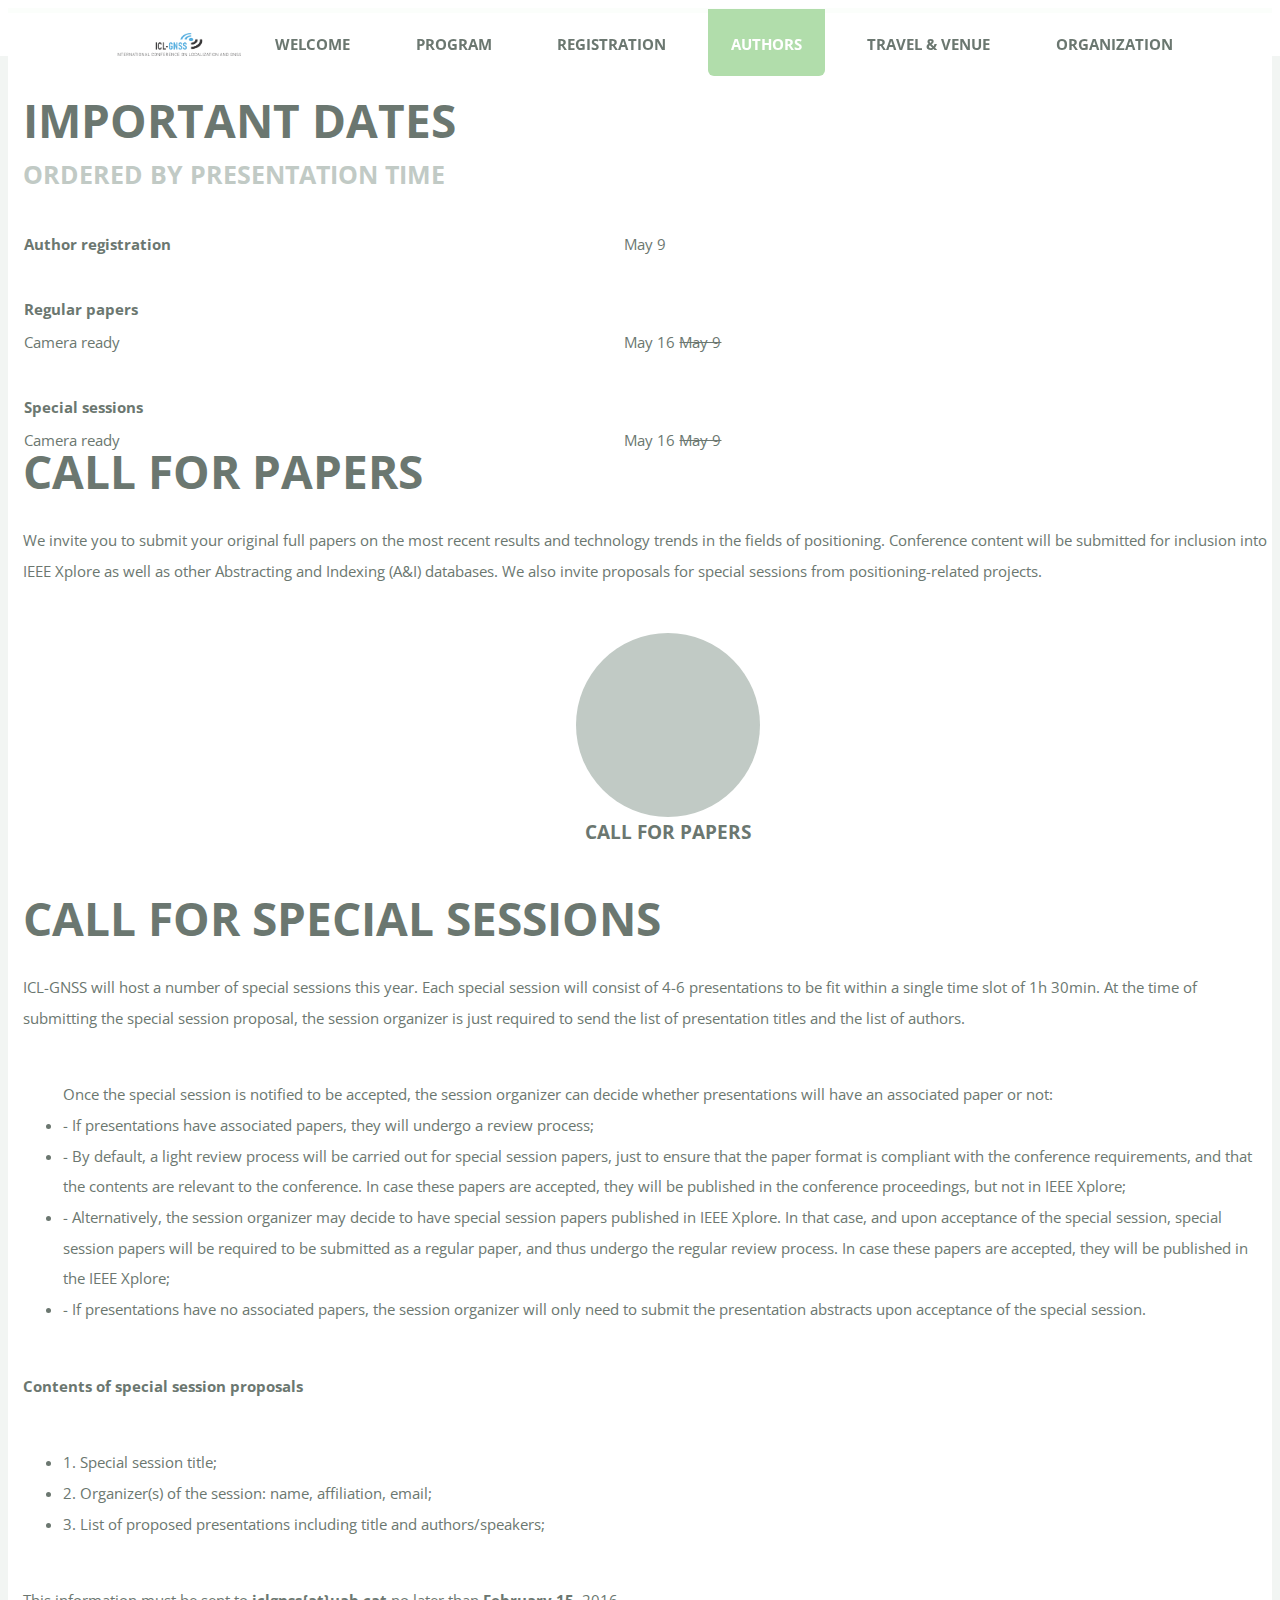
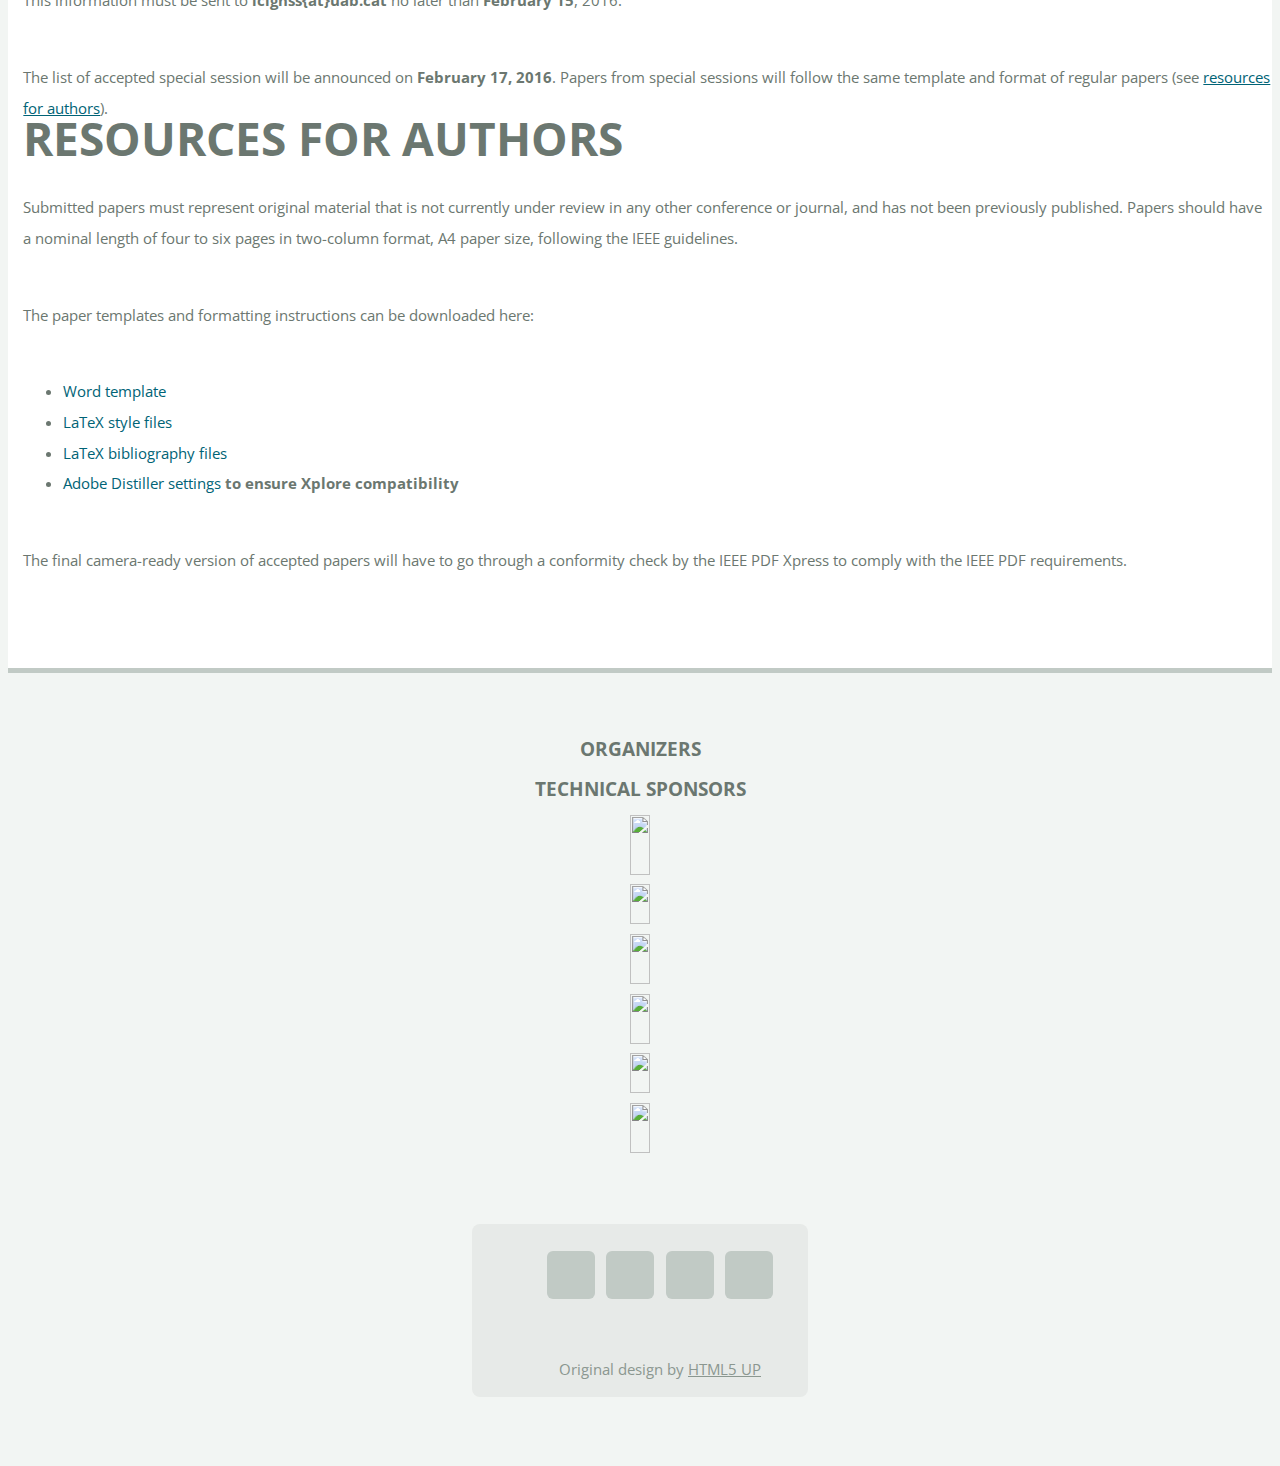
==== authors.html @ 9d4238ca "Changed website structure and solved several rougue tags" ====
<!DOCTYPE HTML>
<!--
    TXT by HTML5 UP
    html5up.net | @n33co
    Free for personal and commercial use under the CCA 3.0 license (html5up.net/license)
-->
<html>
    <head>
        <title>ICL-GNSS 2016</title>
        <meta http-equiv="content-type" content="text/html; charset=utf-8" />
        <link rel="shortcut icon" href="./images/favicon/favicon.ico" sizes="16x16 24x24 32x32 48x48 64x64 128x128 256x256">
        <meta http-equiv="cache-control" content="max-age=0" />
        <meta http-equiv="cache-control" content="no-cache" />
        <meta http-equiv="expires" content="0" />
        <meta http-equiv="expires" content="Tue, 01 Jan 1980 1:00:00 GMT" />
        <meta http-equiv="pragma" content="no-cache" />
        
        <link rel="stylesheet" href="css/skel.css" />
        
        <link rel="stylesheet" href="css/style-desktop.css" />
        <link rel="stylesheet" href="css/style.css" />
        
    </head>
    <body>

        <!-- Nav -->
        <nav id="nav" class="skel-layers-fixed">
            <ul>
                <img src='images/logo_vertical.png' id="pic">
                <li><a href="index.html">Welcome</a></li>
                <li>
                    <a href="program.html">Program</a>
                    <ul>
                        <li><a href="program.html#main">Overview</a></li>
                        <li><a href="program.html#keynotes">Keynotes</a></li>
                        <li><a href="program.html#social">Social events</a></li>
                        <li><a href="program.html#award">Award</a></li> <!-- It is possible to create even more dropdown menus-->
                    </ul>
                </li>
                <li><a href="registration.html">Registration</a></li>
                <li class="current">
                    <a href="authors.html">Authors</a>
                    <ul>
                    <li><a href="authors.html#main">Important dates</a></li>
                    <li><a href="authors.html#cfp">Call for papers</a></li>
                    <li><a href="authors.html#cfs">Call for sessions</a></li>
                    <li><a href="authors.html#res">Resources</a></li>
                    </ul>
                </li>
                <li>
                    <a href="travel.html" >Travel & Venue</a>
                    <ul>
                        <li><a href="travel.html#main">Venue</a></li>
                        <li><a href="travel.html#arriving">Arrival</a></li>
                        <li><a href="travel.html#lodging">Accommodation</a></li>
                        <li><a href="travel.html#visiting">Visiting</a></li>
                        <li><a href="travel.html#visa">Visa</a></li>
                    </ul>
                </li>
                <li>
                    <a href="organization.html" >Organization</a>
                    <ul>
                        <li><a href="organization.html#main">Committee</a></li>
                        <li><a href="organization.html#previous">Previous Editions</a></li>
                    </ul>
                </li>
            </ul>
        </nav>
        
        <!-- Main -->
        <div id="main-wrapper">
            <div id="main" class="container">

                <!-- DATES -->
                <div class="row" id="dates">
                    <div class="12u">
                        <div class="content">
                            <article class="box page-content">
                                <header>
                                    <h2>Important Dates</h2>
                                    <p> Ordered by presentation time</p>
                                </header>

            
                                <section>
                                    <table>
                                        <tr>
                                            <td> <b>Author registration</b></td>
                                            <td>May 9</td> 
                                        </tr>
                                        <tr> 
                                            <td></br></td> 
                                        </tr>
                                        <tr>
                                            <td><b>Regular papers</b></td>
                                        </tr>
                                        <tr>
                                            <td>Camera ready</td>
                                            <td>May 16 <del>May 9</del></td> 
                                        </tr>

                                        <tr> 
                                            <td></br></td> 
                                        </tr>

                                        <tr> 
                                            <td> <b>Special sessions</b> </td> 
                                        </tr>

                                        <tr>
                                            <td>Camera ready</td>
                                            <td>May 16 <del>May 9</del></td>
                                        </tr>

                                    </table>
                                </section>

                            </article>
                        </div>
                    </div>
                </div>
                <!--/ DATES -->

                <!-- CFP -->            
                <div class="row" id="cfp">
                    <div class="12u" >
                        <div class="content">
                            <article class="box page-content">
                                <header>
                                    <h2>Call For Papers</h2>
                                </header>
                            
                                <section>
                                    We invite you   to  submit  your    original    full    papers  on  the most    recent  results and 
                                    technology trends   in the fields   of positioning. Conference content will be submitted for inclusion into IEEE Xplore as well as other Abstracting and Indexing (A&I) databases.
                                    We also invite proposals for special sessions from positioning-related projects.    
                                    </br>
                                    </br>
                                    <div align="center">
                                        <ul class="special">
                                            <li>
                                                <a href="./media/CFP_ICL-GNSS2016.pdf" target="_blank" class="icon fa-file-pdf-o"><span class="label">Call For Papers</span></a><h3>Call for papers</h3>
                                            </li> <!-- fa-bullhorn -->
                                        </ul>
                                    </div>
                                </section>
                            </article>
                        </div>
                    </div>
                </div>
                <!--/ CFP -->
                            
                <!-- CFS -->
                <div class="row" id="cfs">
                    <div class="12u" >
                        <div class="content">
                            <article class="box page-content">
                                <header>
                                    <h2>Call For Special Sessions</h2>
                                </header>
                                
                                <section>
                                    <p>
                                        ICL-GNSS will host a number of special sessions this year. Each special session will consist of 4-6 presentations to be fit within a single time slot of 1h 30min. At the time of submitting the special session proposal, the session organizer is just required to send the list of presentation titles and the list of authors.
                                    </p>
                                    <p>
                                        <ul>
                                            Once the special session is notified to be accepted, the session organizer can decide whether presentations will have an associated paper or not:
                                            <li> - If presentations have associated papers, they will undergo a review process;</li>
                                            <li> - By default, a light review process will be carried out for special session papers, just to ensure that the paper format is compliant with the conference requirements, and that the contents are relevant to the conference. In case these papers are accepted, they will be published in the conference proceedings, but not in IEEE Xplore;</li> 
                                            <li> - Alternatively, the session organizer may decide to have special session papers published in IEEE Xplore. In that case, and upon acceptance of the special session, special session papers will be required to be submitted as a regular paper, and thus undergo the regular review process. In case these papers are accepted, they will be published in the IEEE Xplore;</li>
                                            <li> - If presentations have no associated papers, the session organizer will only need to submit the presentation abstracts upon acceptance of the special session.</li>
                                        </ul>                               
                                    </p>    
                                        
                                    <p>
                                        <b>Contents of special session proposals</b>
                                        <ul>
                                            <li>1. Special session title;</li>
                                            <li>2. Organizer(s) of the session: name, affiliation, email;</li>
                                            <li>3. List of proposed presentations including title and authors/speakers;</li>
                                        </ul>
                                    </p>
                                    
                                    <p>
                                        This information must be sent to <b>iclgnss{at}uab.cat</b> no later than <b>February 15</b>, 2016.
                                    </p>    
                                    <p>
                                        The list of accepted special session will be announced on <b>February 17, 2016</b>. Papers from special sessions will follow the same template and format of regular papers (see <a href="cfp.html#guidelines">resources for authors</a>).
                                    </p>
                                </section>
                            </article>
                        </div>
                    </div>
                </div>
                <!--/ CFS -->

                <!-- GUIDELINES -->
                <div class="row" id="res">
                    <div class="12u">   
                        <div class="content">
                            <article class="box page-content">
                                <header>
                                    <h2>Resources for Authors</h2>
                                </header>
                                <section>
                                    <p>
                                        Submitted papers must represent original material that is not currently under review in any other conference or journal, and has not been previously published. Papers should have a nominal length of four to six pages in two-column format, A4 paper size, following the IEEE guidelines.
                                    </p>
                                    <p>
                                        The paper templates and formatting instructions can be downloaded here:
                                    </p>
                                    <ul>
                                        <li><a class="icon fa-file-word-o" href="http://www.ieee.org/publications_standards/publications/conferences/2014_04_msw_a4_format.doc"> Word template</a></li>
                                        <li><a class="icon fa-linux" href="http://www.ieee.org/documents/IEEEtran.zip"> LaTeX style files</a></li>
                                        <li><a class="icon fa-linux" href=" http://www.ieee.org/documents/IEEEtranBST2.zip"> LaTeX bibliography files</a></li>
                                        <li><a class="icon fa-check-square-o" href="http://www.ieee.org/documents/IEEE_PDF_Create.zip"> Adobe Distiller settings</a><b> to ensure Xplore compatibility</b></li>
                                    </ul>
                                    <p>
                                        The final camera-ready version of accepted papers will have to go through a conformity check by the IEEE PDF Xpress to comply with the IEEE PDF     requirements.
                                    </p>
                                </section>
                            </article>
                        </div>
                    </div>
                </div>
                <!--/ GUIDELINES -->

            </div>
        </div>

        
        <!-- Footer -->
        <footer id="footer" class="container">
            <!-- About -->
            <div id=sponsors>
                <div class="row">
                    <div class="6u 6u(mobile)">
                        <h3>Organizers</h3>
                    </div>
                    <div class="6u 6u(mobile)">
                        <h3>Technical Sponsors</h3>
                    </div>
                </div>
                <div class="row">
                    <div class="2u 2u(mobile)">
                        <section class="box feature">
                            <!--<a href="#" class="myimage"><img src="./images/sponsors/technical_nbg.png" height="200" alt="" /></a>-->
                            <a href="http://www.uab.cat" target="_blank" class="myimage"><img src="./images/sponsors/uab_small.png" height="60" alt="" /></a>
                        </section>
                    </div>
                    <div class="2u 2u(mobile)">
                        <section class="box feature">
                            <!--<a href="#" class="myimage"><img src="./images/sponsors/technical_nbg.png" height="200" alt="" /></a>-->
                            <a href="http://www.tut.fi/en/home" target="_blank" class="myimage"><img src="./images/sponsors/tut_small.png" height="40" alt="" /></a>
                        </section>
                    </div>
                    <div class="2u 2u(mobile)">
                            <section class="box feature">
                                <a href="https://ec.europa.eu/jrc/" target="_blank" class="myimage"><img src="./images/sponsors/jrc_small.png" height="50" alt="" /></a>
                            </section>
                    </div>
                    <div class="2u 2u(mobile)">
                        <section class="box feature">
                            <!--<a href="#" class="myimage"><img src="./images/sponsors/technical_nbg.png" height="200" alt="" /></a>-->
                            <a href="http://www.ieeespain.org/" target="_blank" class="myimage"><img src="./images/sponsors/ieee_aess_small.png" height="50" alt="" /></a>
                        </section>
                    </div>
                    <div class="2u 2u(mobile)">
                        <section class="box feature">
                            <!--<a href="#" class="myimage"><img src="./images/sponsors/technical_nbg.png" height="200" alt="" /></a>-->
                            <a href="http://www.ieee.org/" target="_blank" class="myimage"><img src="./images/sponsors/ieee_small.png" height="40" alt="" /></a>
                        </section>
                    </div>
                    <div class="2u 2u(mobile)">
                        <section class="box feature">
                            <!--<a href="#" class="myimage"><img src="./images/sponsors/technical_nbg.png" height="200" alt="" /></a>-->
                            <a href="http://spcom.ieeespain.org/" target="_blank" class="myimage"><img src="./images/sponsors/ieee_spscomsoc_small.png" height="50" alt="" /></a>
                        </section>
                    </div>
                </div>
            </div>
                
            <!-- Copyright -->
            <div id="copyright">
                <ul class="contact">
                    <li><a class="icon fa-facebook" href="http://www.facebook.com/iclgnss" target="_blank"><span class="label">Facebook</span></a></li>
                    <li><a class="icon fa-twitter" href="http://www.twitter.com/iclgnss" target="_blank"><span class="label">Twitter</span></a></li>
                    <li><a class="icon fa-linkedin" href="https://www.linkedin.com/company/international-conferences-on-localization-and-gnss" target="_blank"><span class="label">Linkedin</span></a></li>
                    <li><a href="mailto:iclgnss@uab.cat?cc=jari.nurmi@tut.fi&subject=ICL%20GNSS%2016" target="_blank" class="icon fa-envelope" target="_blank"><span class="label">Email</span></a></li>
                </ul>
                <ul class="menu">
                    <li>Original design by <a href="http://html5up.net">HTML5 UP</a></li>
                </ul>
            </div>
        </footer>

    <script src="js/jquery.min.js"></script>
    <script src="js/jquery.dropotron.min.js"></script>
    <script src="js/skel.min.js"></script>
    <script src="js/skel-layers.min.js"></script>
    <script src="js/init.js"></script>

    </body>
</html>
---- css/style-desktop.css ----
/*
	TXT by HTML5 UP
	html5up.net | @n33co
	Free for personal and commercial use under the CCA 3.0 license (html5up.net/license)
*/

/*********************************************************************************/
/* Basic                                                                         */
/*********************************************************************************/

	h1, h2, h3, h4, h5, h6
	{
		margin: 0 0 0.5em 0;
	}

	h2
	{
		font-size: 1.65em;
	}

		h2.major
		{
			font-size: 1.65em;
			text-align: center;
			margin: 0 0 3em 0;
		}

			h2.major span
			{
				top: -0.775em;
				padding: 0 0.5em 0 0.5em;
			}

	h3
	{
		font-size: 1.25em;
	}

	h4
	{
		font-size: 1.65em;
	}

	/* Button */
	
		input[type="button"],
		input[type="submit"],
		input[type="reset"],
		.button
		{
			font-size: 1.25em;
			/*padding: 0.85em 1.85em;*/
		}

			input[type="button"].big,
			input[type="submit"].big,
			input[type="reset"].big,
			.button.big
			{
				font-size: 1.65em;
				padding: 0.85em 1.85em;
			}
	
	/* List */

		ul
		{
		}	
	
			ul.actions
			{
				text-align: center;
				margin: 2em 0 0 0;
			}
	
	/* Box */

		.box
		{
		}

			.box.highlight
			{
			}
			
				.box.highlight .special
				{
					margin: 0 0 4em 0;
				}

				.box.highlight h2
				{
					font-size: 3em;
					margin: 0 0 0.75em 0;
				}

				.box.highlight header > p
				{
					font-size: 1.65em;
					margin: 0 0 1.5em 0;
				}

			.box.feature
			{
				text-align: center;
			}
			
			.box.post
			{
			}

				.box.post header
				{
					margin: 0 0 2.5em 0;
				}

				.box.post h3
				{
					font-size: 3em;
					margin: 0 0 0.5em 0;
				}

				.box.post header > p
				{
					font-size: 1.65em;
					margin: 0 0 0.5em 0;
				}

				.box.post ul.meta
				{
					margin: 0 0 0.5em 0;
				}
			
			.box.post-summary
			{
			}
			
				.box.post-summary h3
				{
					line-height: 1em;
					margin: 0 0 0.75em 0;
				}

				.box.post-summary .meta
				{
					margin: 0;
					line-height: 1em;
				}

			.box.page-content
			{
			}

				.box.page-content header
				{
					margin: 0 0 2.5em 0;
				}

				.box.page-content h2
				{
					font-size: 3em;
					margin: 0 0 0.5em 0;
				}

				.box.page-content header > p
				{
					font-size: 1.65em;
					margin: 0 0 0.5em 0;
				}

				.box.page-content ul.meta
				{
					margin: 0 0 0.5em 0;
				}

/*********************************************************************************/
/* Sidebar + Content                                                             */
/*********************************************************************************/

	.sidebar
	{
		padding-top: 0.5em;
	}
	
		.homepage .sidebar
		{
			padding-top: 0;
		}

		.sidebar h2.major
		{
			text-align: left;
			margin: 0 0 1em 0;
		}
		
			.sidebar h2.major span
			{
				padding-left: 0;
			}

	.content
	{
	}

		.content-left
		{
			padding-right: 2em;
		}
	
		.content-right
		{
			padding-left: 2em;
		}

/*********************************************************************************/
/* Wrappers                                                                      */
/*********************************************************************************/

	#banner-wrapper
	{
		padding: 10em 0;
	}
	
	#main-wrapper
	{
		border-top-width: 0px;
		border-bottom-width: 0px;
	}
	
/*********************************************************************************/
/* Header                                                                        */
/*********************************************************************************/

	#header
	{
		text-align: center;
		font-size: 2em;
		font-family: 'Open Sans Condensed', sans-serif;
		font-weight: 700;
		text-transform: uppercase;
		padding: 3em 0 2em 0;
		background: #fff;
		margin: 0 auto;
	}

		#header .logo
		{
			position: relative;
			text-align: center;
		}

			#header .logo div
			{
				background: #fff;
				position: relative;
				display: inline-block;
				padding: 0 0em 0 0em;
			}
		
			#header .logo h1,
			#header .logo p
			{
				display: inline;
			}
			
			#header .logo p
			{
				color: #C1CAC5;
			}

	#pic {	    
	    width: 10%; /* image width */
	    height: 10%; /* image height */
	    margin-top: 0.4em;
	    display: inline-block; /* so that it behaves like the img element */
	}

/*********************************************************************************/
/* Nav                                                                           */
/*********************************************************************************/

	#nav
	{
		position: fixed;
		top: 0;
		left: 0;
		z-index: 1000;
		background-color: rgba(255,255,255,0.95);
		background-image: url('images/overlay.png');
		width: 100%;
		height: 3.65em;
		line-height: 3.65em;
		text-align: center;
		font-family: 'Open Sans Condensed', sans-serif;
		font-weight: 700;
		text-transform: uppercase;
		cursor: default;
	}

		#nav ul
		{
			position: relative;
			z-index: 1001;
		}
	
		#nav li
		{
			display: inline-block;
			margin: 0 0.5em 0 0.5em;
			top: 0;
			position: relative;
			-moz-transition: top .15s ease-in-out;
			-webkit-transition: top .15s ease-in-out;
			-o-transition: top .15s ease-in-out;
			-ms-transition: top .15s ease-in-out;
			transition: top .15s ease-in-out;
		}

			#nav li > ul
			{
				display: none;
			}

			#nav li a,
			#nav li span
			{
				position: relative;
				display: block;
				text-decoration: none;
				color: #6b7770;
				top: -6px;
				padding: 8px 1.5em 0.2em 1.5em;
				border-bottom-left-radius: 6px;
				border-bottom-right-radius: 6px;
				outline: 0;
				-moz-transition: background-color .075s ease-in-out, color .075s ease-in-out;
				-webkit-transition: background-color .075s ease-in-out, color .075s ease-in-out;
				-o-transition: background-color .075s ease-in-out, color .075s ease-in-out;
				-ms-transition: background-color .075s ease-in-out, color .075s ease-in-out;
				transition: background-color .075s ease-in-out, color .075s ease-in-out;
			}

			#nav li:hover,
			#nav li.active
			{
				top: 3px;
			}

				#nav li:hover a,
				#nav li:hover span,
				#nav li.active a,
				#nav li.active span
				{
					background: #C1CAC5;
					color: #fff;
				}

			#nav li.current
			{
			}

				#nav li.current a
				{
					background: #b1ddab;
					color: #fff;
				}

	.dropotron
	{
		background: #6B7770;
		color: #fff;
		border-radius: 6px;
		line-height: 2.75em;
		text-align: center;
		font-family: 'Open Sans Condensed', sans-serif;
		font-weight: 700;
		text-transform: uppercase;
		padding: 1em 0;
		text-align: left;
		min-width: 14em;
		margin-top: -1em;
		box-shadow: 0 1em 2em 0 rgba(0,0,0,0.1);
	}
	
		.dropotron li
		{
		}
		
			.dropotron li > a,
			.dropotron li > span
			{
				display: block;
				color: #D7DAD8;
				text-decoration: none;
				padding: 0 1.25em;
			}

			.dropotron li:hover > a,
			.dropotron li:hover > span,
			.dropotron li.active > a,
			.dropotron li.active > span
			{
				color: #fff;
				background: #7B8780;
			}

			.dropotron li:first-child
			{
				border-top: 0;
			}
			
		.dropotron.level-0
		{
			margin-top: 1em;
			font-size: 0.9em;
		}
		
			.dropotron.level-0:before
			{
				content: '';
				position: absolute;
				left: 50%;
				margin-left: -1em;
				top: -0.65em;
				border-bottom: solid 1em #6B7770;
				border-left: solid 1em transparent;
				border-right: solid 1em transparent;
			}

/*********************************************************************************/
/* Banner                                                                        */
/*********************************************************************************/

	#banner
	/*{
		padding: 4em 0 3.5em 0;
	}*/
	
		#banner h2
		{
			font-size: 2.75em;
			margin: 0 0 0.75em 0;
		}
		
		#banner p
		{
			font-size: 1.35em;
			margin: 0 0 1.25em 0;
		}

		#banner .button
		{
			font-size: 1.5em;
		}

/*********************************************************************************/
/* Main                                                                          */
/*********************************************************************************/

	#main
	{
		padding: 6em 0 6em 0;
	}

/*********************************************************************************/
/* Footer                                                                        */
/*********************************************************************************/

	#footer
	{
		text-align: center;
		padding: 4em 0 4em 0;
	}
	
		#footer h2.major
		{
			margin: 0 0 1em 0;
		}		

/*********************************************************************************/
/* Copyright                                                                     */
/*********************************************************************************/

	#copyright
	{
		margin: 4em 0 0 0;
	}
---- css/style.css ----
@charset 'UTF-8';
@import url("font-awesome.min.css");
@import url("http://fonts.googleapis.com/css?family=Open+Sans:400,400italic,700,700italic|Open+Sans+Condensed:700");

/*
	TXT by HTML5 UP
	html5up.net | @n33co
	Free for personal and commercial use under the CCA 3.0 license (html5up.net/license)
*/

/*********************************************************************************/
/* Basic                                                                         */
/*********************************************************************************/

	body
	{
		background: #f2f5f3;
	}

		body.is-loading *
		{
			-moz-transition: none !important;
			-webkit-transition: none !important;
			-o-transition: none !important;
			-ms-transition: none !important;
			transition: none !important;
			-moz-animation: none !important;
			-webkit-animation: none !important;
			-o-animation: none !important;
			-ms-animation: none !important;
			animation: none !important;
		}

	body,input,textarea,select
	{
		font-family: 'Open Sans', sans-serif;
		font-weight: 400;
		color: #6b7770;
		font-size: 11.5pt;
		line-height: 2em;
	}

	h1, h2, h3, h4, h5, h6
	{
		font-family: 'Open Sans Condensed', sans-serif;
		font-weight: 700;
		text-transform: uppercase;
		color: #6b7770;
	}

	h1 a, h2 a, h3 a, h4 a, h5 a, h6 a
	{
		text-decoration: none;
		color: inherit;
	}


	h2.major
	{
		position: relative;
		border-top: solid 5px #e7eae8;
	}

		h2.major span
		{
			background: #fff;
			position: relative;
			display: inline-block;
		}
		
	a
	{
		color: #006376;
		text-decoration: underline;
	}

		a:hover
		{
			text-decoration: none;
		}

	b, strong
	{
		font-weight: 700;
		color: #6b7770;
	}

	i, em
	{
		font-style: italic;
	}

	br.clear
	{
		clear: both;
	}

	sub
	{
		position: relative;
		top: 0.5em;
		font-size: 0.8em;
	}

	sup
	{
		position: relative;
		top: -0.5em;
		font-size: 0.8em;
	}

	hr
	{
		border: 0;
		border-top: solid 2px #E7EAE8;
		margin: 0 0 3em 0;
	}

	blockquote
	{
		border-left: solid 5px #E7EAE8;
		padding: 1em 0 1em 1.5em;
		font-style: italic;
	}

	p, ul, ol, dl, table
	{
		margin-bottom: 3em;
	}

	/* Section/Article */

		section,
		article
		{
			margin-bottom: 6em;
		}

		section > :last-child,
		article > :last-child
		{
			margin-bottom: 0;
		}

		section:last-child,
		article:last-child
		{
			margin-bottom: 0;
		}

		header > p
		{
			display: block;
			font-family: 'Open Sans Condensed', sans-serif;
			font-weight: 700;
			text-transform: uppercase;
			color: #c1cac5;
		}

	/* Image */

		.image
		{
			position: relative;
			display: inline-block;
			border-radius: 8px;
		}

			.image img
			{
				display: block;
				width: 100%;
				border-radius: 8px;
			}

			.image:before
			{
				content: '';
				position: absolute;
				left: 0;
				top: 0;
				width: 100%;
				height: 100%;
				background: url('images/overlay.png');
				border-radius: 8px;
			}

			.image.fit
			{
				display: block;
				width: 100%;
			}

            .image.bio
			{
				width: 14em;
                float: left;
				margin: 0em 2em 2em 0em;
			}

			.image.featured
			{
				display: block;
				width: 100%;
				margin: 0 0 2em 0;
			}

			.image.left
			{
				float: left;
				margin: 0 2em 2em 0;
			}

			.image.centered
			{
				display: block;
				margin: 0 0 2em 0;
			}

				.image.centered img
				{
					margin: 0 auto;
					width: auto;
				}
	/* Image */

		.myimage
		{
			position: relative;
			display: inline-block;
			border-radius: 8px;

		}

			.myimage img
			{
				display: block;
				margin: auto;
				width: 100%;
			}
			

	/* Button */

		input[type="button"],
		input[type="submit"],
		input[type="reset"],
		.button
		{
			-webkit-appearance: none;
			display: inline-block;
			font-family: 'Open Sans Condensed', sans-serif;
			font-weight: 700;
			text-transform: uppercase;
			text-decoration: none;
			background: #b1ddab;
			color: #fff;
			border: 0;
			line-height: 1em;
			border-radius: 8px;
			outline: 0;
			cursor: pointer;
			-moz-transition: background-color .2s ease-in-out;
			-webkit-transition: background-color .2s ease-in-out;
			-o-transition: background-color .2s ease-in-out;
			-ms-transition: background-color .2s ease-in-out;
			transition: background-color .2s ease-in-out;
			padding: 0.3em 1.0em;
		}

			input[type="button"]:hover,
			input[type="submit"]:hover,
			input[type="reset"]:hover,
			.button:hover
			{
				background: #c1edbb;
			}

			input[type="button"]:active,
			input[type="submit"]:active,
			input[type="reset"]:active,
			.button:active
			{
				background: #a1cd9b;
			}

			input[type="button"].alt,
			input[type="submit"].alt,
			input[type="reset"].alt,
			.button.alt
			{
				background: #c1cac5;
			}

				input[type="button"].alt:hover,
				input[type="submit"].alt:hover,
				input[type="reset"].alt:hover,
				.button.alt:hover
				{
					background: #ccd5d0;
				}

				input[type="button"].alt:active,
				input[type="submit"].alt:active,
				input[type="reset"].alt:active,
				.button.alt:active
				{
					background: #b1bab5;
				}

	/* List */

		ul.default
		{
			list-style: disc;
			padding-left: 1em;
		}

			ul.default li
			{
				padding-left: 0.5em;
			}

		ul.divided
		{
		}

			ul.divided > li
			{
				border-top: solid 2px #e7eae8;
				padding-top: 2.35em;
				margin-top: 2.35em;
			}

			ul.divided > li:first-child
			{
				border-top: 0;
				padding-top: 0;
				margin-top: 0;
			}

		ul.actions
		{
		}

			ul.actions li
			{
				display: inline-block;
				margin: 0 0 0 1em;
			}

				ul.actions li:first-child
				{
					margin-left: 0;
				}

		ul.contact
		{
			cursor: default;
		}

			ul.contact li
			{
				position: relative;
				display: inline-block;
				margin: 0 0.25em 0 0.25em;
				top: 0;
				-moz-transition: top .15s ease-in-out;
				-webkit-transition: top .15s ease-in-out;
				-o-transition: top .15s ease-in-out;
				-ms-transition: top .15s ease-in-out;
				transition: top .15s ease-in-out;
			}

				ul.contact li a
				{
					display: block;
					position: relative;
					width: 48px;
					height: 48px;
					border-radius: 6px;
					outline: 0;
					-moz-transition: background-color .2s ease-in-out;
					-webkit-transition: background-color .2s ease-in-out;
					-o-transition: background-color .2s ease-in-out;
					-ms-transition: background-color .2s ease-in-out;
					transition: background-color .2s ease-in-out;
					background: #c1cac5;
					text-align: center;
				}

					ul.contact li a:before
					{
						color: #f2f5f3;
						font-size: 32px;
						line-height: 48px;
					}

				ul.contact li:hover a.fa-facebook		{ background-color: #3C5A98; }
				ul.contact li:hover a.fa-twitter		{ background-color: #2DAAE4; }
				ul.contact li:hover a.fa-dribbble		{ background-color: #C4376B; }
				ul.contact li:hover a.fa-linkedin		{ background-color: #006599; }
				ul.contact li:hover a.fa-instagram		{ background-color: #2E5E86; }
				ul.contact li:hover a.fa-google-plus	{ background-color: #DA2713; }

				ul.contact li:hover
				{
					top: -5px;
				}

				ul.contact li:active
				{
					top: 0;
				}

		ul.special
		{
			cursor: default;
		}

			ul.special li
			{
				position: relative;
				display: inline-block;
				margin: 0 1.5em 0 1.5em;
				top: 0;
				-moz-transition: top .15s ease-in-out;
				-webkit-transition: top .15s ease-in-out;
				-o-transition: top .15s ease-in-out;
				-ms-transition: top .15s ease-in-out;
				transition: top .15s ease-in-out;
			}

				ul.special li:hover
				{
					top: -10px;
				}

					ul.special li:hover a
					{
						background: #b9d2ce;
					}

				ul.special a
				{
					display: block;
					position: relative;
					background: #c1cac5;
					width: 12em;
					height: 12em;
					border-radius: 6em;
					outline: 0;
					-moz-transition: background-color .2s ease-in-out;
					-webkit-transition: background-color .2s ease-in-out;
					-o-transition: background-color .2s ease-in-out;
					-ms-transition: background-color .2s ease-in-out;
					transition: background-color .2s ease-in-out;
				}

					ul.special a:before
					{
						position: absolute;
						width: 128px;
						height: 128px;
						font-size: 96px;
						line-height: 128px;
						left: 50%;
						top: 50%;
						margin-top: -64px;
						margin-left: -64px;
						color: #fff;
						text-align: center;
					}

		ul.meta
		{
			font-size: 0.85em;
			color: #a1aaa5;
		}

			ul.meta li
			{
				position: relative;
				display: inline-block;
				margin-left: 1em;
			}

				ul.meta li a
				{
					color: inherit;
					outline: 0;
				}

			ul.meta li:first-child
			{
				margin-left: 0;
			}

			ul.meta li:before
			{
				opacity: 0.5;
				cursor: default;
				margin-right: 0.5em;
			}

		ul.menu li
		{
			border-left: solid 1px #E7EAE8;
			display: inline-block;
			padding: 0 0 0 0.75em;
			margin: 0 0 0 0.75em;
		}

			ul.menu li:first-child
			{
				border-left: 0;
				margin-left: 0;
				padding-left: 0;
			}

		ol
		{
		}

			ol.default
			{
				list-style: decimal;
				padding-left: 1.25em;
			}

				ol.default li
				{
					padding-left: 0.25em;
				}

	/* Forms */

		form
		{
		}

			form label
			{
				display: block;
				margin: 0 0 1em 0;
				font-family: 'Open Sans Condensed', sans-serif;
				font-weight: 700;
				text-transform: uppercase;
				color: #6b7770;
			}

			form input[type="text"],
			form input[type="email"],
			form input[type="password"],
			form select,
			form textarea
			{
				-webkit-appearance: none;
				display: block;
				width: 100%;
				border-radius: 8px;
				border: solid 2px #E7EAE8;
			}

				form input[type="text"]:focus,
				form input[type="email"]:focus,
				form input[type="password"]:focus,
				form select:focus,
				form textarea:focus
				{
					border-color: #a1cd9b;
				}

			form input[type="text"],
			form input[type="email"],
			form input[type="password"],
			form select
			{
				line-height: 3em;
				padding: 0 1em;
			}

			form textarea
			{
				min-height: 9em;
				padding: 1em;
			}

			form .formerize-placeholder
			{
				color: #555 !important;
			}

			form ::-webkit-input-placeholder
			{
				color: #555 !important;
			}

			form :-moz-placeholder
			{
				color: #555 !important;
			}

			form ::-moz-placeholder
			{
				color: #555 !important;
			}

			form :-ms-input-placeholder
			{
				color: #555 !important;
			}

			form ::-moz-focus-inner
			{
				border: 0;
			}

	/* Tables */

		table
		{
			width: 100%;
		}

			table.default
			{
				width: 100%;
			}

				table.default tr
				{
					border-top: solid 2px #E7EAE8;
				}

					table.default tr:first-child
					{
						border-top: 0;
					}

				table.default td
				{
					padding: 0.5em 1em 0.5em 1em;
				}

				table.default th
				{
					text-align: left;
					padding: 0.5em 1em 0.5em 1em;
					margin: 0 0 1em 0;
					font-family: 'Open Sans Condensed', sans-serif;
					font-weight: 700;
					text-transform: uppercase;
					color: #6b7770;
				}

				table.default thead
				{
					background: #E7EAE8;
					color: #fff;
				}

				table.default tfoot
				{
				}

				table.default tbody
				{
				}

	/* Box */

		.box
		{
		}

			.box.highlight
			{
				text-align: center;
			}

			.box.features
			{
			}

			.box.feature
			{
			}

			.box.blog
			{
			}

			.box.post
			{
			}

			.box.post-summary
			{
			}

			.box.page-content
			{
			margin: 0em 0em 0em 1em;
			}
			
			
	/* Table*/
	table {
		border-collapse: collapse;
		width: 80%;
	}

	/* tr {
		border-top: 0px solid #ccc;
		border-bottom: 1px solid #ccc;
	}

	th {
		text-align: left;    
	}*/	

/*********************************************************************************/
/* Icons                                                                         */
/*********************************************************************************/

	.icon {
		position: relative;
		text-decoration: none;
	}

		.icon:before {
			-moz-osx-font-smoothing: grayscale;
			-webkit-font-smoothing: antialiased;
			font-family: FontAwesome;
			font-style: normal;
			font-weight: normal;
			text-transform: none !important;
		}

		.icon > .label {
			display: none;
		}

/*********************************************************************************/
/* Sidebar + Content                                                             */
/*********************************************************************************/

	.sidebar
	{
	}

	.content
	{
	}

/*********************************************************************************/
/* Wrappers                                                                      */
/*********************************************************************************/

	#banner-wrapper
	{
		position: relative;
		background-image:			url('images/overlay.png'),	url('images/overlay.png'),	url('../images/banner.jpg');
		background-position:		top left,					top left,					center center;
		background-repeat:			repeat,						repeat,						no-repeat;
		background-size:			auto,						auto,						cover;
		z-index: 1;
	}

	#main-wrapper
	{
		background: #fff;
		border-top: solid 5px #b1ddab;
		border-bottom: solid 5px #c1cac5;
	}

/*********************************************************************************/
/* Header                                                                        */
/*********************************************************************************/

	#header
	{
	}

/*********************************************************************************/
/* Nav                                                                           */
/*********************************************************************************/

	#nav
	{
	}

/*********************************************************************************/
/* Banner                                                                        */
/*********************************************************************************/

	#banner
	{
		position: 				relative;
		background-color:		rgba(21,28,23,0.85);
		background-image:		url('images/overlay.png'),	url('images/highlight.png');
		background-position:	top left,					center center;
		background-size:		auto,						100% 250%;
		background-repeat:		repeat,						no-repeat;
		text-align: 		    center;
		padding: 			    1.25em 0 1.25em 0;
		margin: 				0;
	}

		#banner h2
		{
			color: #fff;
		}

		#banner p
		{
			display: block;
			font-family: 'Open Sans Condensed', sans-serif;
			font-weight: 700;
			text-transform: uppercase;
			color: #575d59;
		}

		#banner .button
		{
			color: #b4b7b5;
			background: transparent !important;
			border: solid 4px #575d59;
			border-color: rgba(87, 93, 89, 0.35);
			border-radius: 16px;
			-moz-transition: border-color .2s ease-in-out, color .2s ease-in-out;
			-webkit-transition: border-color .2s ease-in-out, color .2s ease-in-out;
			-o-transition: border-color .2s ease-in-out, color .2s ease-in-out;
			-ms-transition: border-color .2s ease-in-out, color .2s ease-in-out;
			transition: border-color .2s ease-in-out, color .2s ease-in-out;
		}

			#banner .button:hover
			{
				color: #e4e7e5;
				border-color: rgba(87, 93, 89, 0.75);
			}

			#banner .button:active
			{
				color: #fff;
				border-color: rgba(97, 103, 99, 1.0);
			}


/*********************************************************************************/
/* Main                                                                          */
/*********************************************************************************/

	#main
	{
	}

/*********************************************************************************/
/* Footer                                                                        */
/*********************************************************************************/

	#footer
	{
	}

		#footer a
		{
			color: inherit;
		}

		#footer h2.major span
		{
			background: #f2f5f3;
		}

/*********************************************************************************/
/* Copyright                                                                     */
/*********************************************************************************/

	#copyright
	{
		display: inline-block;
		background: #e7eae8;
		padding: 0.75em 2em 0.75em 2em;
		border-radius: 8px;
		color: #8b9790;
	}

		#copyright a
		{
			color: inherit;
		}

		#copyright .menu
		{
			margin: 0;
		}

			#copyright .menu li
			{
				border-color: #C1CAC5;
				border-width: 2px;
				line-height: 1em;
			}
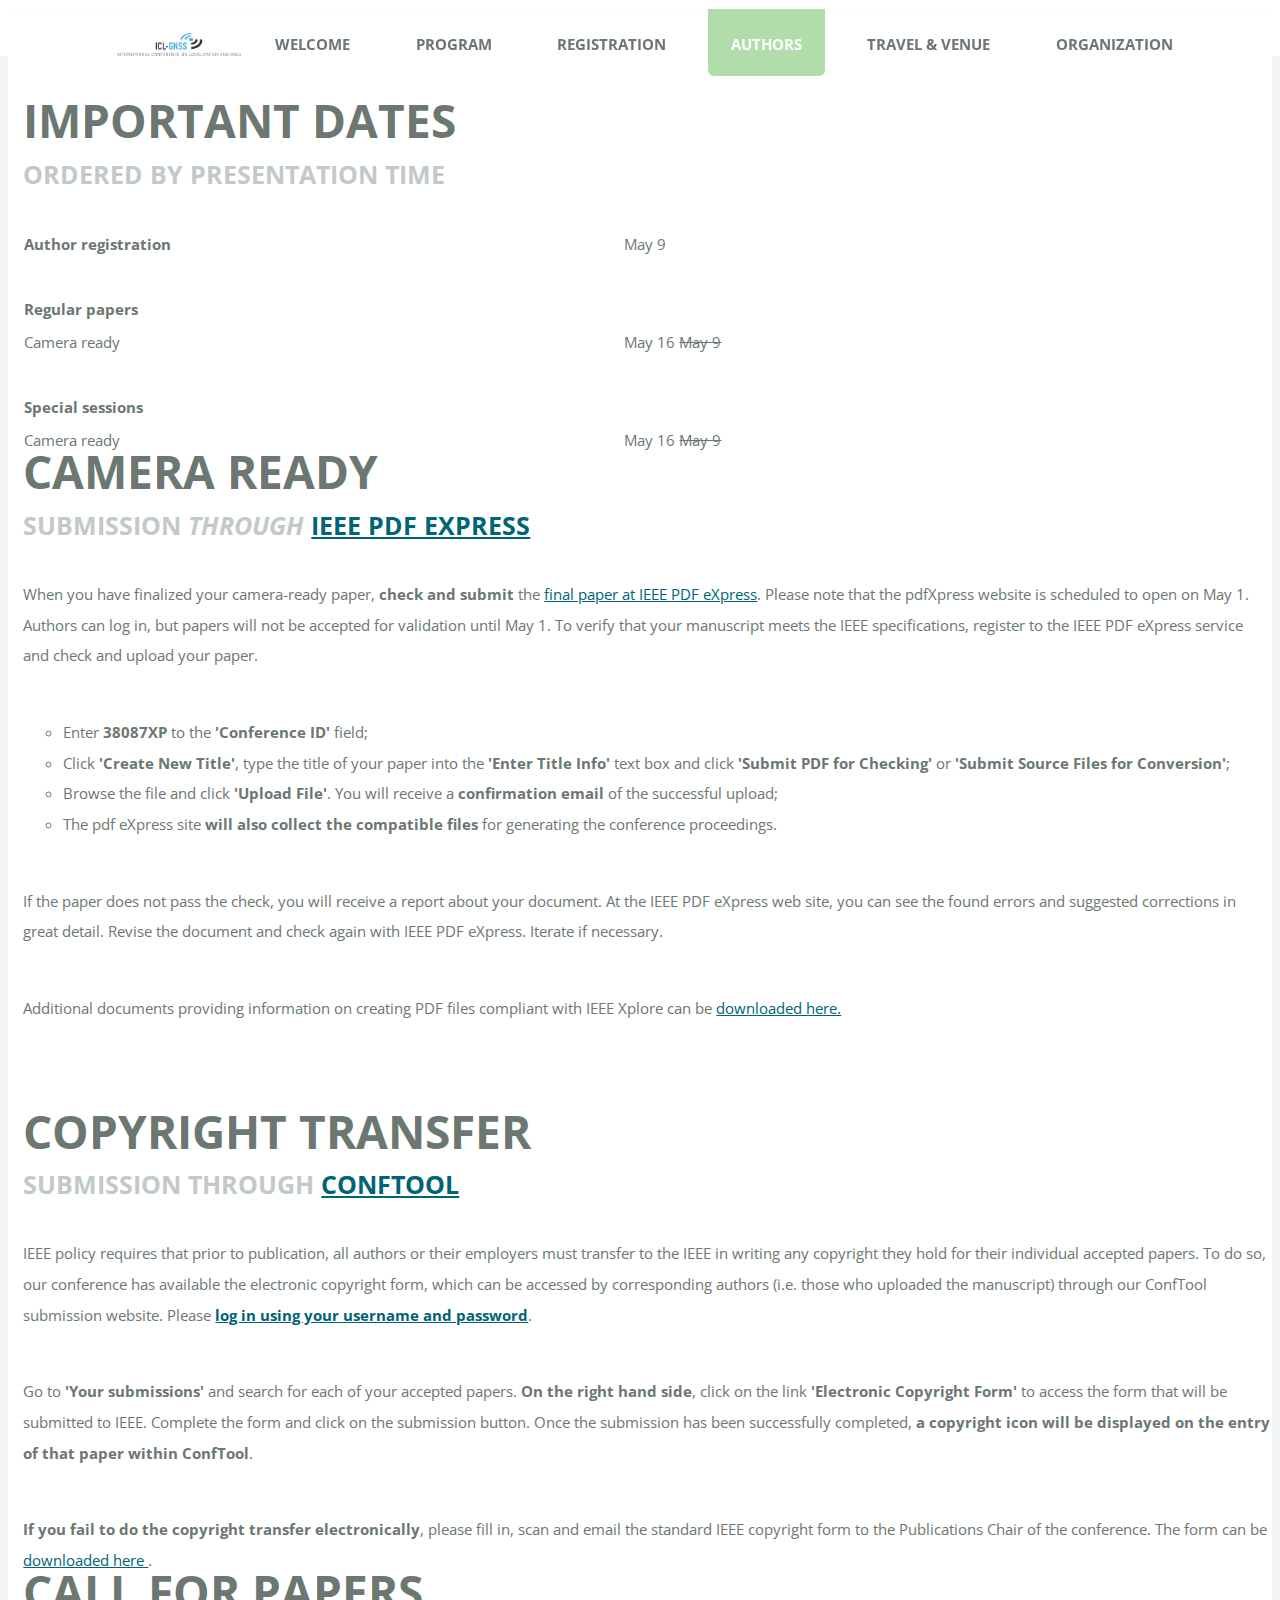
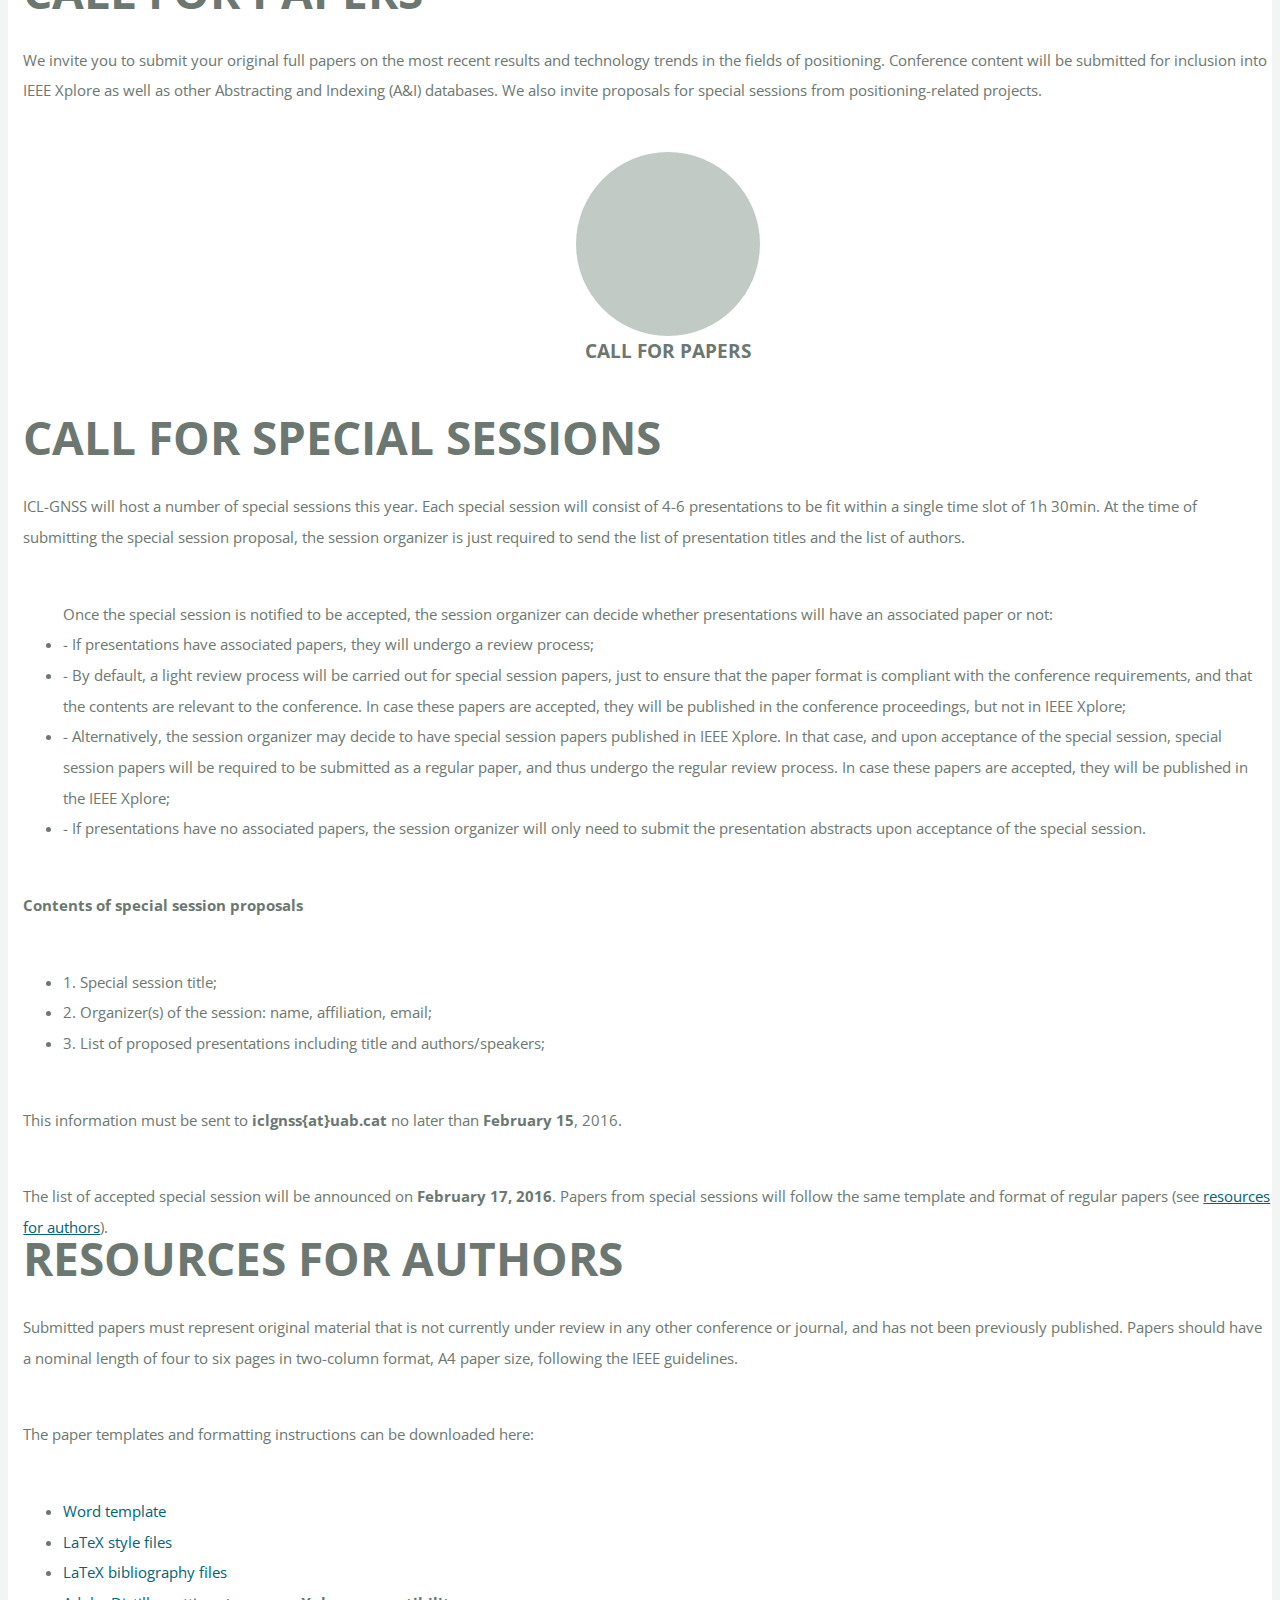
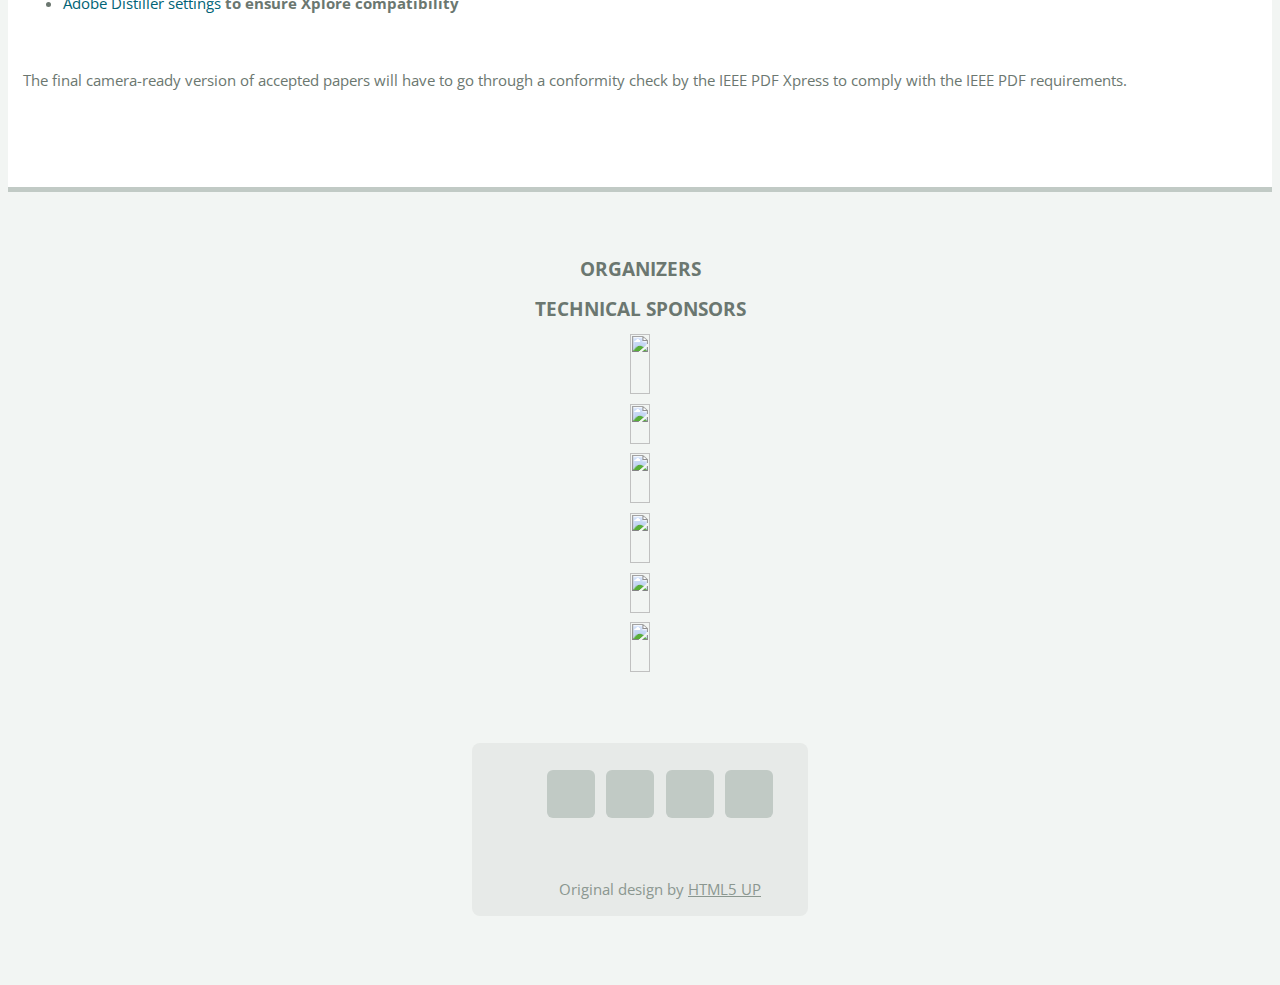
==== commit c49a76ce: "ReAdded Camera Ready" ====
--- a/authors.html
+++ b/authors.html
@@ -42,6 +42,7 @@
                     <a href="authors.html">Authors</a>
                     <ul>
                     <li><a href="authors.html#main">Important dates</a></li>
+                    <li><a href="authors.html#camera">Camera Ready</a></li>
                     <li><a href="authors.html#cfp">Call for papers</a></li>
                     <li><a href="authors.html#cfs">Call for sessions</a></li>
                     <li><a href="authors.html#res">Resources</a></li>
@@ -121,6 +122,62 @@
                 </div>
                 <!--/ DATES -->
 
+                <!-- CAMERA -->
+                <div class="row" id="camera">
+                    <div class="12u" >
+                        <div class="content">
+                            <article class="box page-content">
+                                <header>
+                                    <h2>Camera Ready</h2>
+                                    <p> Submission <i>through</i> <a href="http://www.pdf-express.org/plus/" target="about_blank">IEEE PDF eXpress</a></p>
+                                </header>
+                                <section>
+                                    <p>
+                                        When you have finalized your camera-ready paper, <b>check and submit</b> the <a href="http://www.pdf-express.org/plus/" target="about_blank">final paper at IEEE PDF eXpress</a>. Please note that the pdfXpress website is scheduled to open on May 1. Authors can log in, but papers will not be accepted for validation until May 1.
+                                
+                                        To verify that your manuscript meets the IEEE specifications, register to the IEEE PDF eXpress service and check and upload your paper. 
+                                    </p>
+                                        <ul style="list-style-type:circle">
+                                            <li> Enter <b>38087XP</b> to the <b>'Conference ID'</b> field; </li> 
+                                            <li> Click <b>'Create New Title'</b>, type the title of your paper into the <b>'Enter Title Info'</b> text box and click <b>'Submit PDF for Checking'</b> or <b>'Submit Source Files for Conversion'</b>;</li> 
+                                            <li> Browse the file and click <b>'Upload File'</b>. You will receive a <b>confirmation email</b> of the successful upload;</li>
+                                            <li>The pdf eXpress site <b>will also collect the compatible files</b> for generating the conference proceedings.</li>
+                                        </ul>
+                                    <p>
+                                        If the paper does not pass the check, you will receive a report about your document. At the IEEE PDF eXpress web site, you can see the found errors and suggested corrections in great detail. Revise the document and check again with IEEE PDF eXpress. Iterate if necessary.
+                                    </p>
+                                    <p>
+                                        Additional documents providing information on creating PDF files compliant with IEEE Xplore can be <a href="http://www.icl-gnss.org/2015/help_files_pdfexpress.zip"> downloaded here.</a>
+                                    </p>
+                                </section>
+
+                                <header>
+                                    <h2>Copyright Transfer</h2>
+                                    <p>Submission through <a href="conftool.net/icl-gnss2016/index.php?page=login" target="_blank">ConfTool</a></p>
+                                </header>
+
+                                <section>
+                                    <p>
+                                        IEEE policy requires that prior to publication, all authors or their employers must transfer to the IEEE in writing any copyright they hold for their individual accepted papers. To do so, our conference has available the electronic copyright form, which can be accessed by corresponding authors (i.e. those who uploaded the manuscript) through our ConfTool submission website.
+                                        Please <b><a href="https://www.conftool.net/icl-gnss2016/" target="__blank">log in using your username and password</a></b>. 
+                                    </p>
+                                    <p>
+                                        Go to <b>'Your submissions'</b> and search for each of your accepted papers. <b>On the right hand side</b>, click on the link <b>'Electronic Copyright Form'</b> to access the form that will be submitted to IEEE. Complete the form and click on the submission button. Once the submission has been successfully completed, <b>a copyright icon will be displayed on the entry of that paper within ConfTool</b>.
+                                    </p>
+
+                                    <p>
+                                        <b>If you fail to do the copyright transfer electronically</b>, please fill in, scan and email the standard IEEE copyright form to the Publications Chair of the conference. The form can be <a href="http://www.ieee.org/documents/ieeecopyrightform.pdf" target="__blank">downloaded here </a>.
+                                    </p>
+
+                                </section>
+
+                            </article>
+                        </div>
+                    </div>
+                </div>
+
+                <!--/ CAMERA -->
+
                 <!-- CFP -->            
                 <div class="row" id="cfp">
                     <div class="12u" >
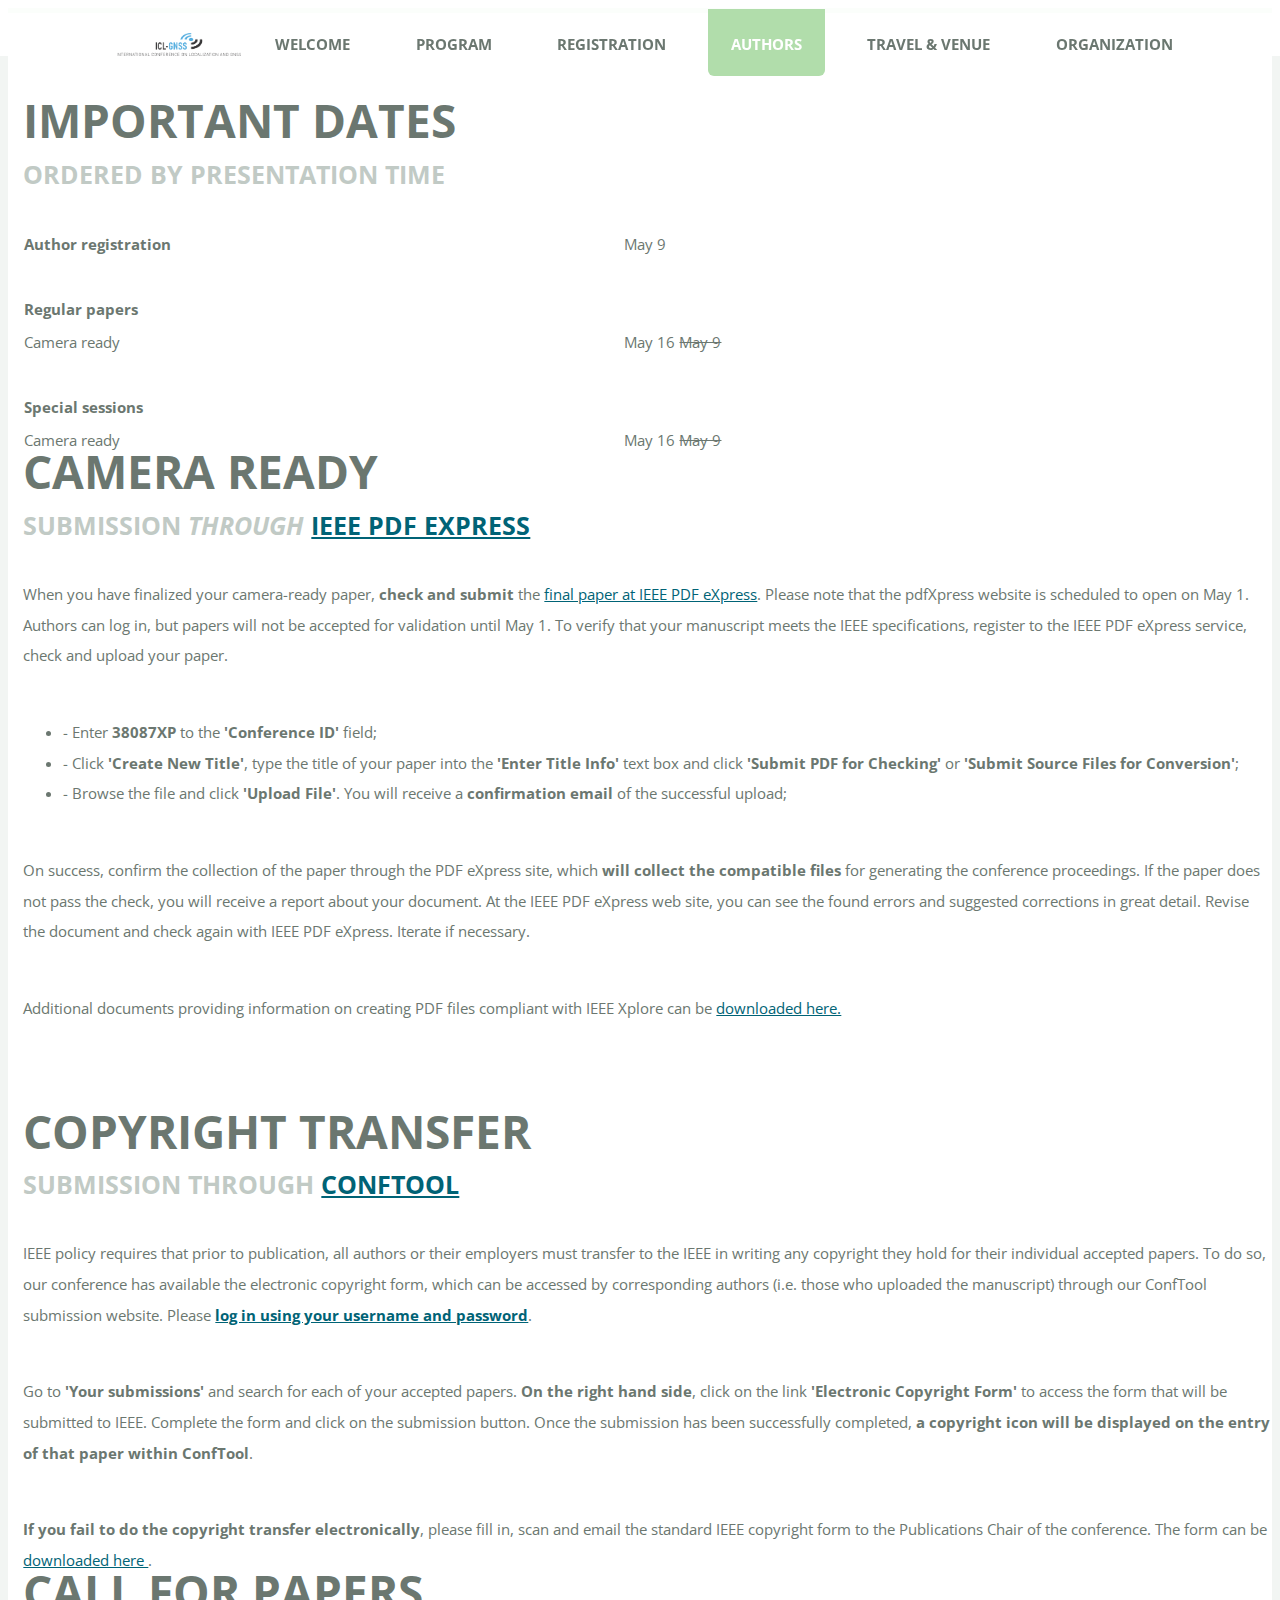
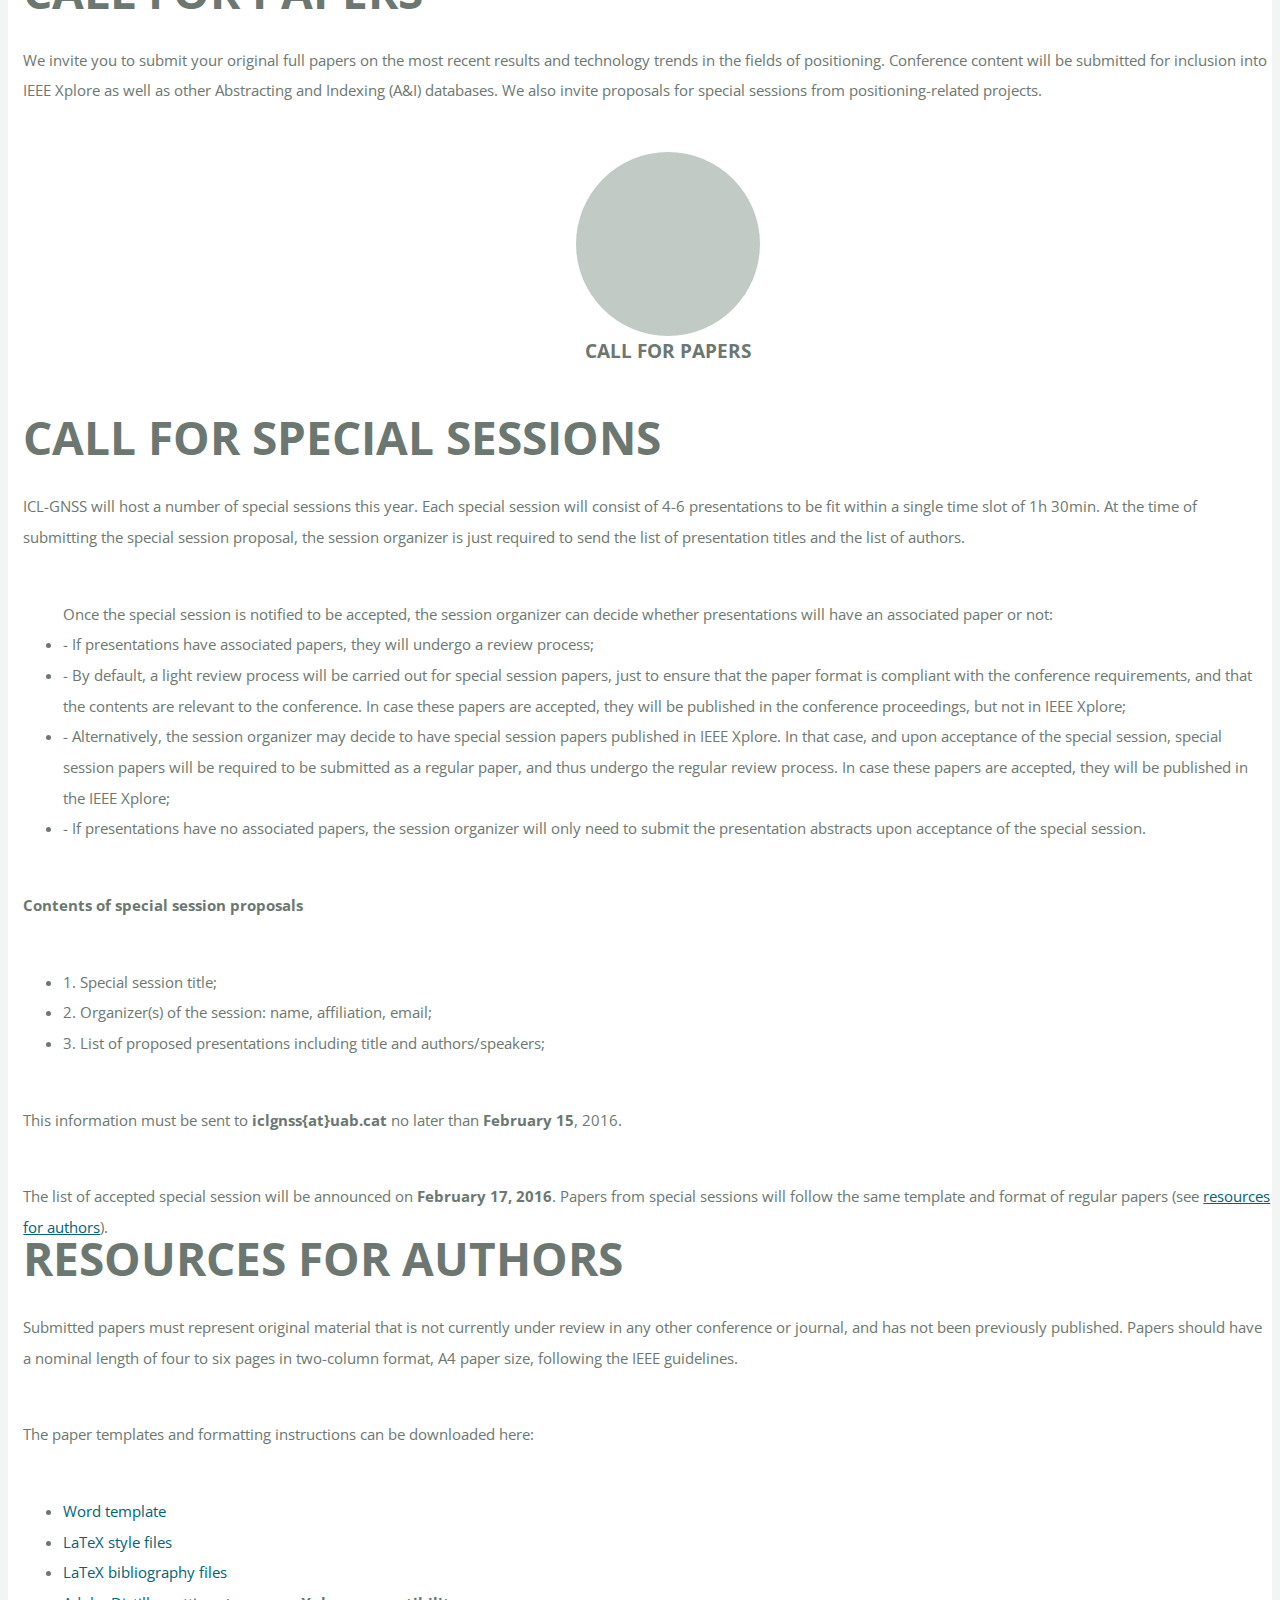
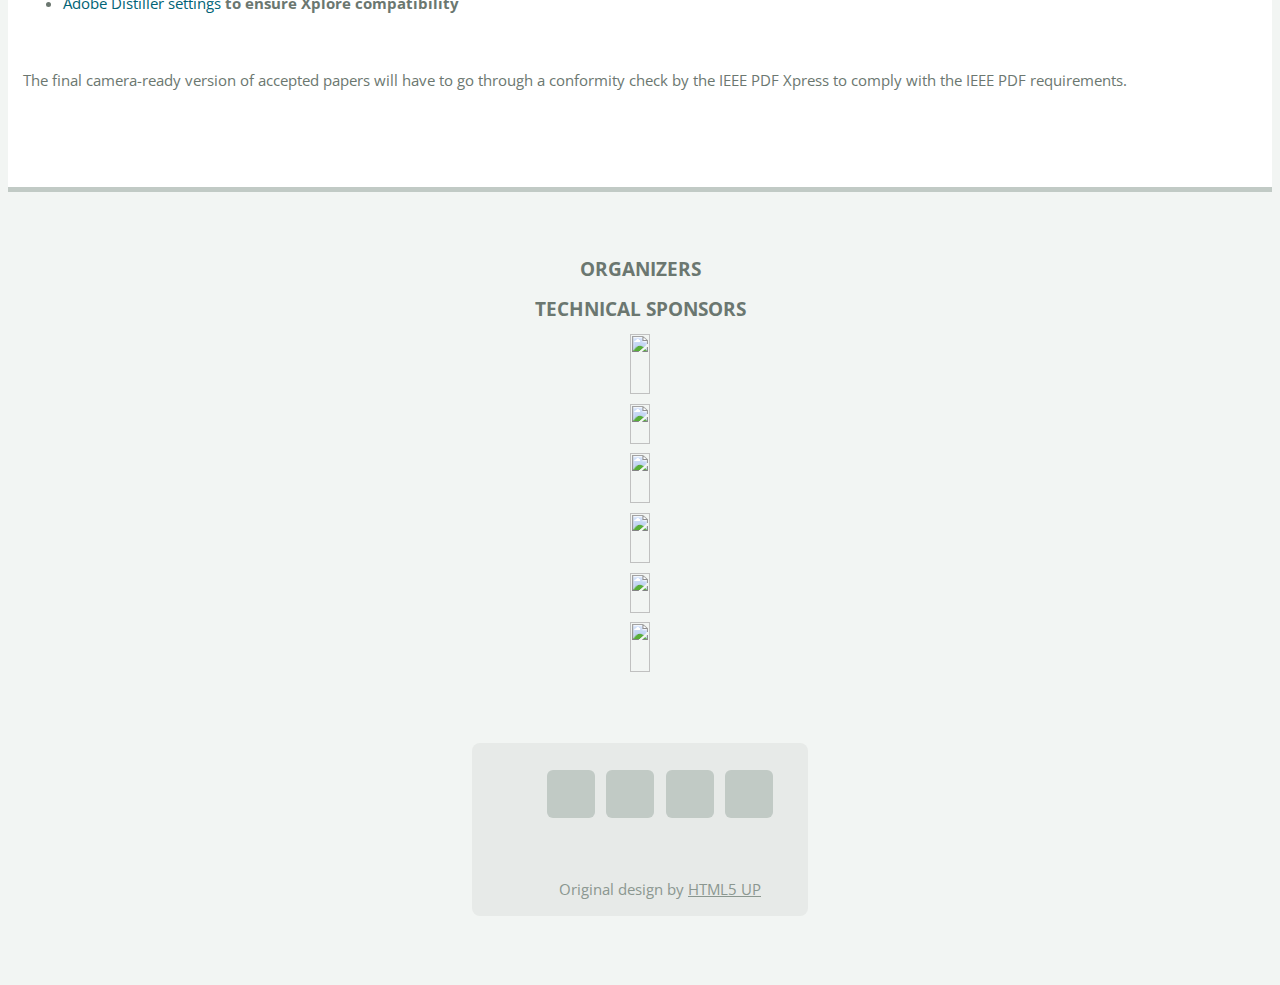
==== commit 4cf7488f: "Tweaked camera ready text" ====
--- a/authors.html
+++ b/authors.html
@@ -129,21 +129,21 @@
                             <article class="box page-content">
                                 <header>
                                     <h2>Camera Ready</h2>
-                                    <p> Submission <i>through</i> <a href="http://www.pdf-express.org/plus/" target="about_blank">IEEE PDF eXpress</a></p>
+                                    <p>Submission <i>through</i> <a href="http://www.pdf-express.org/plus/" target="about_blank">IEEE PDF eXpress</a></p>
                                 </header>
                                 <section>
                                     <p>
                                         When you have finalized your camera-ready paper, <b>check and submit</b> the <a href="http://www.pdf-express.org/plus/" target="about_blank">final paper at IEEE PDF eXpress</a>. Please note that the pdfXpress website is scheduled to open on May 1. Authors can log in, but papers will not be accepted for validation until May 1.
                                 
-                                        To verify that your manuscript meets the IEEE specifications, register to the IEEE PDF eXpress service and check and upload your paper. 
-                                    </p>
-                                        <ul style="list-style-type:circle">
-                                            <li> Enter <b>38087XP</b> to the <b>'Conference ID'</b> field; </li> 
-                                            <li> Click <b>'Create New Title'</b>, type the title of your paper into the <b>'Enter Title Info'</b> text box and click <b>'Submit PDF for Checking'</b> or <b>'Submit Source Files for Conversion'</b>;</li> 
-                                            <li> Browse the file and click <b>'Upload File'</b>. You will receive a <b>confirmation email</b> of the successful upload;</li>
-                                            <li>The pdf eXpress site <b>will also collect the compatible files</b> for generating the conference proceedings.</li>
+                                        To verify that your manuscript meets the IEEE specifications, register to the IEEE PDF eXpress service, check and upload your paper. 
+                                    </p>
+                                        <ul>
+                                            <li> - Enter <b>38087XP</b> to the <b>'Conference ID'</b> field; </li> 
+                                            <li> - Click <b>'Create New Title'</b>, type the title of your paper into the <b>'Enter Title Info'</b> text box and click <b>'Submit PDF for Checking'</b> or <b>'Submit Source Files for Conversion'</b>;</li> 
+                                            <li> - Browse the file and click <b>'Upload File'</b>. You will receive a <b>confirmation email</b> of the successful upload;</li>
                                         </ul>
                                     <p>
+										On success, confirm the collection of the paper through the PDF eXpress site, which <b>will collect the compatible files</b> for generating the conference proceedings.
                                         If the paper does not pass the check, you will receive a report about your document. At the IEEE PDF eXpress web site, you can see the found errors and suggested corrections in great detail. Revise the document and check again with IEEE PDF eXpress. Iterate if necessary.
                                     </p>
                                     <p>
